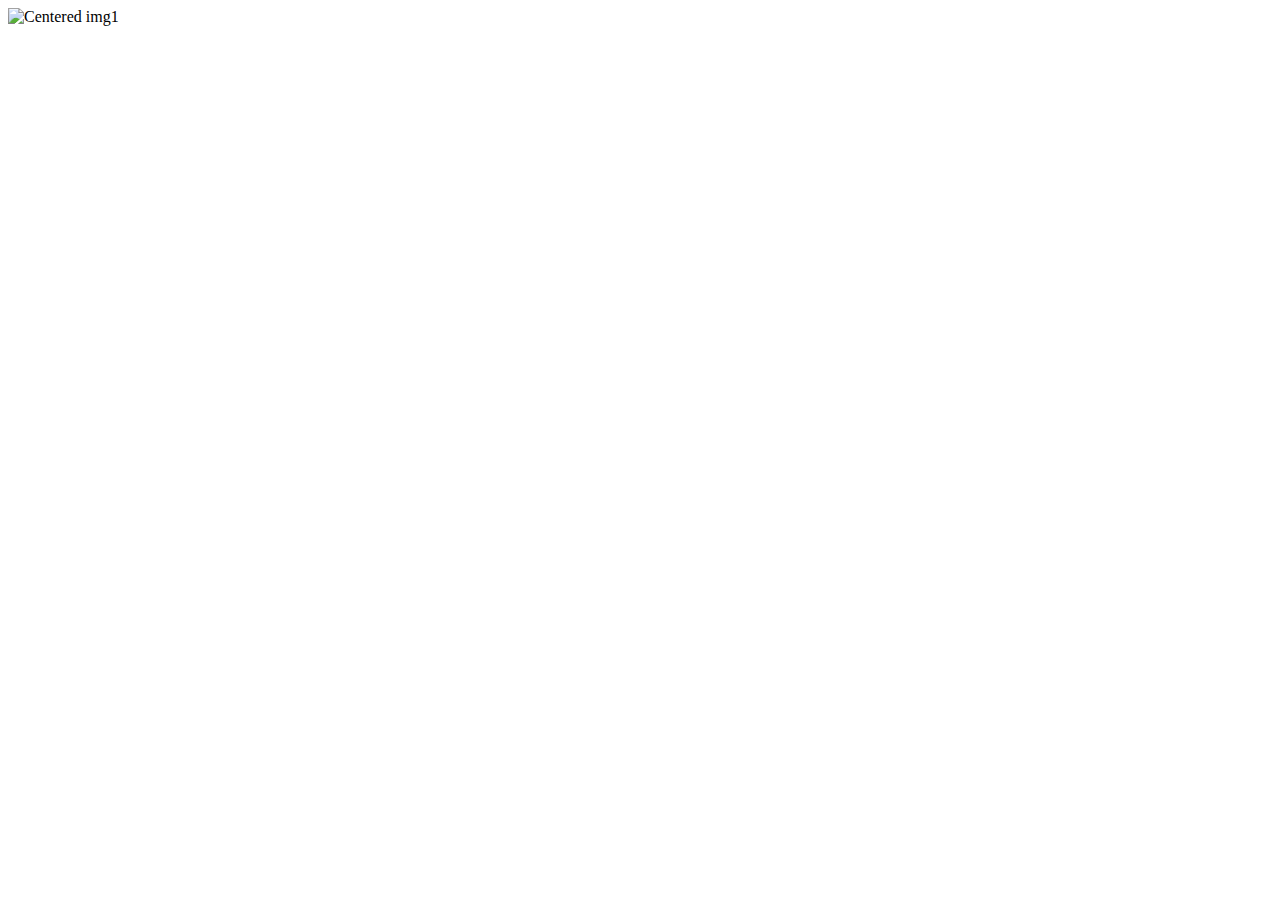
==== index.html @ 5888e0e6 "updated" ====
<!DOCTYPE html>
<html lang="en">
<head>
    <meta charset="UTF-8">
    <meta name="viewport" content="width=device-width, initial-scale=1.0">
    <title>Malayali ആണോ?</title>
    <link rel="stylesheet" href="styles.css">
</head>
<body
onclick="window.location.href='main.html';">
  
    <div id="container">
      <div id="row">
        <div class="col-12 col-sm-6 col-md-4 col-lg-3">
        <div class="background">
            <div class="d-flex justify-content-center"> 
             
      
             
                <img src="img/img1.png" alt="Centered img1" class="imag1" onclick="main.html">
              
            </div>
        </div>
      </div>
      </div>
    </div>
    
    <div id="sectionmain">
      
    </div>
    <script src="https://code.jquery.com/jquery-3.5.1.slim.min.js"></script>
    <script src="https://cdn.jsdelivr.net/npm/@popperjs/core@2.9.2/dist/umd/popper.min.js"></script>
    <script src="https://stackpath.bootstrapcdn.com/bootstrap/4.5.2/js/bootstrap.min.js"></script>
</body>
<script></script>
</html>
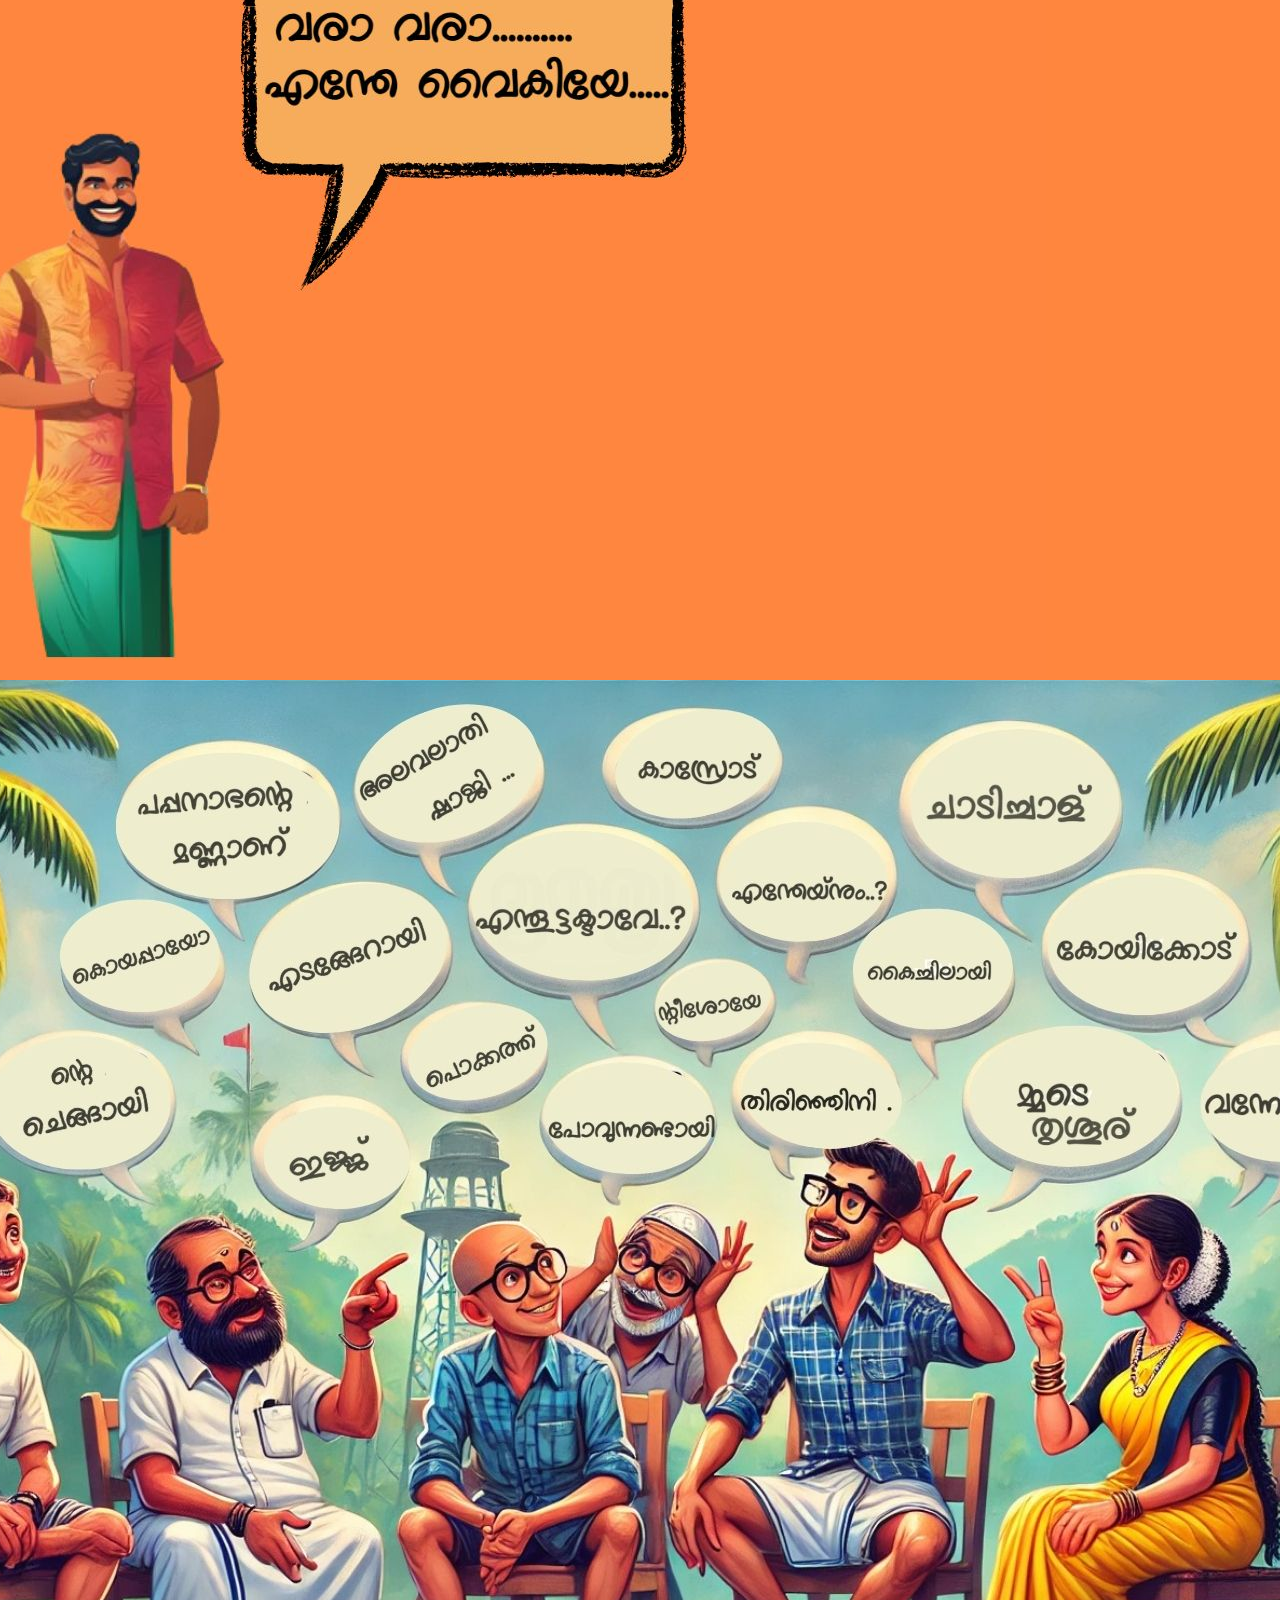
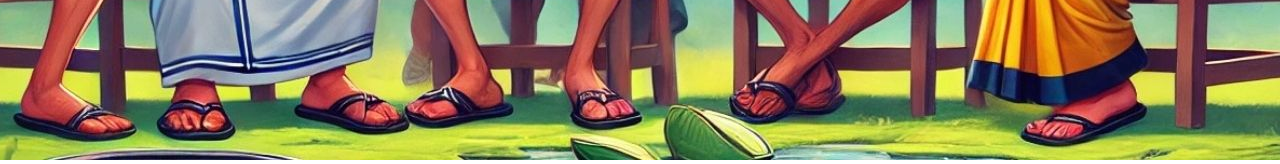
==== commit de1d44bb: "Merge branch 'abhi'" ====
--- a/index.html
+++ b/index.html
@@ -1,39 +1,55 @@
-
-
 <!DOCTYPE html>
 <html lang="en">
 <head>
     <meta charset="UTF-8">
     <meta name="viewport" content="width=device-width, initial-scale=1.0">
-    <title>Malayali ആണോ?</title>
+    <title>Malayali ആണോ</title>
     <link rel="stylesheet" href="styles.css">
 </head>
 <body
-onclick="window.location.href='main.html';">
-  
-    <div id="container">
-      <div id="row">
-        <div class="col-12 col-sm-6 col-md-4 col-lg-3">
-        <div class="background">
-            <div class="d-flex justify-content-center"> 
+onclick="window.location.href='main.html' "class="clickable">
+
+
+    <div  class="container">
+      <div class="row justify-content-center">
+        <div class="col-12 col-sm-8 col-md-6 col-lg-4">
+        <div class="background ">
+          <div id="carouselExample" class="carousel slide" data-bs-ride="carousel" data-bs-interval="1100">
+                <div class="carousel-inner">
+                  <div class="carousel-item active">
+                    <img src="img/Home.jpg" class="d-block w-100" alt="...">
+                  </div>
+                  <div class="carousel-item">
+                    <img src="img/2.jpg" class="d-block w-100" alt="...">
+                  </div>
+                  <div class="carousel-item">
+                    <img src="img/Untitled design.jpg" class="d-block w-100" alt="...">
+                  </div>
+                  <!---
+                <button class="carousel-control-prev" type="button" data-bs-target="#carouselExample" data-bs-slide="prev">
+                  <span class="carousel-control-prev-icon" aria-hidden="true"></span>
+                  <span class="visually-hidden">Previous</span>
+              </button>
+              <button class="carousel-control-next" type="button" data-bs-target="#carouselExample" data-bs-slide="next">
+                  <span class="carousel-control-next-icon" aria-hidden="true"></span>
+                  <span class="visually-hidden">Next</span>
+              </button>
+              
+            -->
              
-      
-             
-                <img src="img/img1.png" alt="Centered img1" class="imag1" onclick="main.html">
-              
+            </div>
             </div>
         </div>
       </div>
-      </div>
+        </div>
     </div>
     
-    <div id="sectionmain">
-      
-    </div>
+    
+    <script src="https://cdn.jsdelivr.net/npm/bootstrap@5.1.3/dist/js/bootstrap.min.js"></script>
     <script src="https://code.jquery.com/jquery-3.5.1.slim.min.js"></script>
     <script src="https://cdn.jsdelivr.net/npm/@popperjs/core@2.9.2/dist/umd/popper.min.js"></script>
-    <script src="https://stackpath.bootstrapcdn.com/bootstrap/4.5.2/js/bootstrap.min.js"></script>
+    
 </body>
-<script></script>
+<script src="script.js" defer></script>
 </html>
 
--- a/styles.css
+++ b/styles.css
@@ -0,0 +1,67 @@
+
+@import url('https://fonts.googleapis.com/css2?family=Chilanka&display=swap');
+body, html {
+    margin: 0; 
+    height: 100%; 
+    padding: 0px;
+}
+
+/*#container {
+    height: 100vh;
+    display: flex; 
+    justify-content: center; 
+    align-items: center; 
+}*/
+
+.background {
+    background-color: #ff863e; 
+    height: 100vh; 
+    display: flex; 
+    justify-content: center; 
+    align-items: center; 
+    padding: 0px;
+}
+
+.imag1 {
+    height: 40vh; 
+    width: 40vw; 
+    padding: 12px; 
+    max-width: 100%; 
+    height: auto; 
+}
+body{
+    opacity:1;
+    transition: opacity 0.5s ease;
+}
+body.fade-out{
+    opacity:0;
+}
+
+.clickable{
+    cursor:pointer;
+    width:100vw;
+    height:100vh;
+}
+.searchbar{
+   text-align: center;
+    font-size: 30px;
+    width: 580px;
+    height: 50px;
+}
+.bt{
+    font-family: "chilanka";
+    height: 40px;
+    width: 130px;
+    font-size: 30px;
+    text-align: center;
+  
+    
+}
+.s2{
+    border-top-left-radius: 25px;
+    border-top-right-radius: 25px;
+    border-bottom-left-radius: 25px;
+    border-bottom-right-radius: 25px;
+    
+    
+}
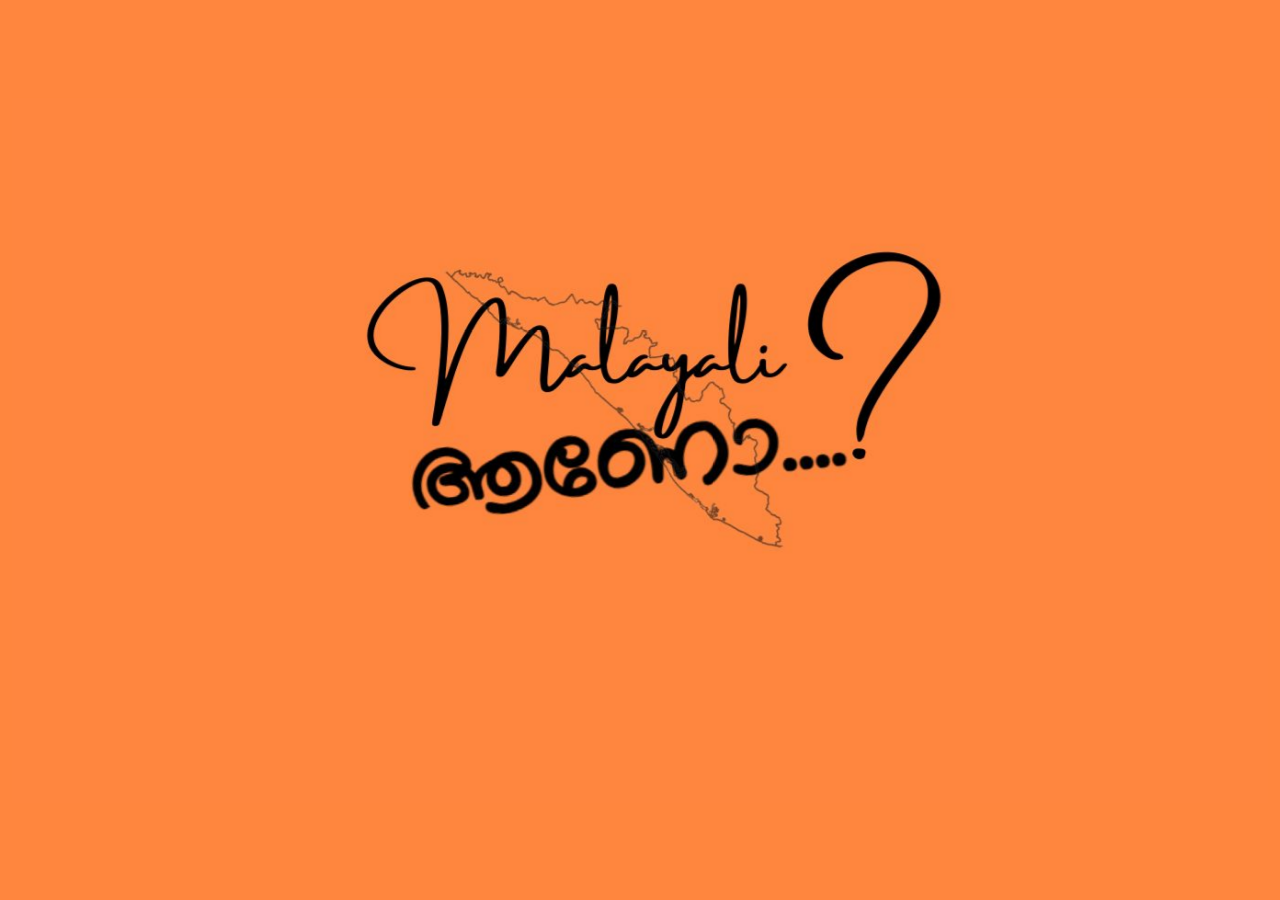
==== commit 3fa06f34: "Update index.html" ====
--- a/index.html
+++ b/index.html
@@ -5,16 +5,19 @@
     <meta name="viewport" content="width=device-width, initial-scale=1.0">
     <title>Malayali ആണോ</title>
     <link rel="stylesheet" href="styles.css">
+    <link rel="stylesheet" href="https://cdn.jsdelivr.net/npm/bootstrap@5.1.3/dist/css/bootstrap.min.css">
+    <link rel="stylesheet" href="https://stackpath.bootstrapcdn.com/bootstrap/4.5.2/css/bootstrap.min.css">
+
 </head>
 <body
 onclick="window.location.href='main.html' "class="clickable">
 
 
-    <div  class="container">
+    <div  class="container-fluid">
       <div class="row justify-content-center">
-        <div class="col-12 col-sm-8 col-md-6 col-lg-4">
+     
         <div class="background ">
-          <div id="carouselExample" class="carousel slide" data-bs-ride="carousel" data-bs-interval="1100">
+          <div id="carouselExample" class="carousel slide" data-bs-ride="carousel" data-bs-interval="3000">
                 <div class="carousel-inner">
                   <div class="carousel-item active">
                     <img src="img/Home.jpg" class="d-block w-100" alt="...">
@@ -50,6 +53,6 @@
     <script src="https://cdn.jsdelivr.net/npm/@popperjs/core@2.9.2/dist/umd/popper.min.js"></script>
     
 </body>
-<script src="script.js" defer></script>
+
 </html>
 
--- a/styles.css
+++ b/styles.css
@@ -1,67 +1,160 @@
-
-@import url('https://fonts.googleapis.com/css2?family=Chilanka&display=swap');
-body, html {
-    margin: 0; 
-    height: 100%; 
-    padding: 0px;
-}
-
-/*#container {
-    height: 100vh;
-    display: flex; 
-    justify-content: center; 
-    align-items: center; 
-}*/
-
-.background {
-    background-color: #ff863e; 
-    height: 100vh; 
-    display: flex; 
-    justify-content: center; 
-    align-items: center; 
-    padding: 0px;
-}
-
-.imag1 {
-    height: 40vh; 
-    width: 40vw; 
-    padding: 12px; 
-    max-width: 100%; 
-    height: auto; 
-}
-body{
-    opacity:1;
-    transition: opacity 0.5s ease;
-}
-body.fade-out{
-    opacity:0;
-}
-
-.clickable{
-    cursor:pointer;
-    width:100vw;
-    height:100vh;
-}
-.searchbar{
-   text-align: center;
-    font-size: 30px;
-    width: 580px;
-    height: 50px;
-}
-.bt{
-    font-family: "chilanka";
-    height: 40px;
-    width: 130px;
-    font-size: 30px;
-    text-align: center;
-  
-    
-}
-.s2{
-    border-top-left-radius: 25px;
-    border-top-right-radius: 25px;
-    border-bottom-left-radius: 25px;
-    border-bottom-right-radius: 25px;
-    
-    
-}
+
+@import url('https://fonts.googleapis.com/css2?family=Chilanka&display=swap');
+body, html {
+    margin: 0; 
+    height: 100%; 
+    padding: 0px;
+}
+
+/*#container {
+    height: 100vh;
+    display: flex; 
+    justify-content: center; 
+    align-items: center; 
+}*/
+
+.background {
+    background-color: #ff863e; 
+    height: 100vh; 
+    display: flex; 
+    justify-content: center; 
+    align-items: center; 
+    padding: 0px;
+}
+
+.imag1 {
+    height: 40vh; 
+    width: 40vw; 
+    padding: 12px; 
+    max-width: 100%; 
+    height: auto; 
+}
+body{
+    opacity:1;
+    transition: opacity 0.5s ease;
+}
+body.fade-out{
+    opacity:0;
+}
+
+.clickable{
+    cursor:pointer;
+    width:100vw;
+    height:100vh;
+}
+.searchbar{
+   text-align: center;
+    font-size: 30px;
+    width: 980px;
+    height: 150px;
+}
+.bt{
+    font-family: "chilanka";
+    height: 40px;
+    width: 130px;
+    font-size: 30px;
+    text-align: center;
+  
+    
+}
+.s2{
+    border-top-left-radius: 25px;
+    border-top-right-radius: 25px;
+    border-bottom-left-radius: 25px;
+    border-bottom-right-radius: 25px;
+    
+    
+}
+.question-box {
+    width: 100%;
+    padding: 20px;
+    background-color: #ffcc80;
+    border-radius: 12px;
+    font-size: 24px;
+    margin-bottom: 20px;
+    margin-top: 20px;
+}
+
+/* Positioning clouds around the character */
+.cloud {
+    
+        width: 130px; /* Slightly wider */
+        height: 80px;
+        background-color: #fff;
+        border: 2px solid #ccc;
+        border-radius: 50px;
+        display: flex;
+        align-items: center;  /* Centers vertically */
+        justify-content: center; /* Centers horizontally */
+        font-size: 18px;
+        cursor: pointer;
+        position: absolute;
+        padding: 5px 10px; /* Small padding for breathing room */
+        text-align: center;
+        box-sizing: border-box; /* Ensures padding doesn't increase width */
+        word-wrap: break-word; /* Wraps text inside the bubble */
+    
+    
+}
+
+.cloud:hover {
+    background-color: #ffecb3;
+}
+
+/* Specific positions for each cloud */
+#cloud-0 {
+    top: 250px;
+    left: 160px;
+    
+}
+
+#cloud-1 {
+    top: 250px;
+    right: 150px;
+}
+
+#cloud-2 {
+    bottom: 250px;
+    left: 130px;
+}
+
+#cloud-3 {
+    bottom: 250px;
+    right: 130px;
+    justify-content:  center;
+}
+
+/* Character Image */
+.character-image {
+    width: 400px;
+    position: absolute;
+    bottom: 0;
+    left: 50%;
+    transform: translateX(-50%);
+}
+.img3{
+    height: 30vh;
+    border-top-left-radius: 25px;
+    border-top-right-radius: 25px;
+    border-bottom-left-radius: 25px;
+    border-bottom-right-radius: 25px;
+    margin-top: 25px;
+}
+.quiz-button{
+    background-color: #ff863e;
+    color: #fff;
+}
+.answer{
+    font-size: 25px;
+    text-align: right;
+    background-color: #ffcc80;
+    color: black;
+}
+.non{
+    background-color: black;
+    color: #fff;
+}
+.man{
+    background-color:#ffff;
+    color:black;
+}
